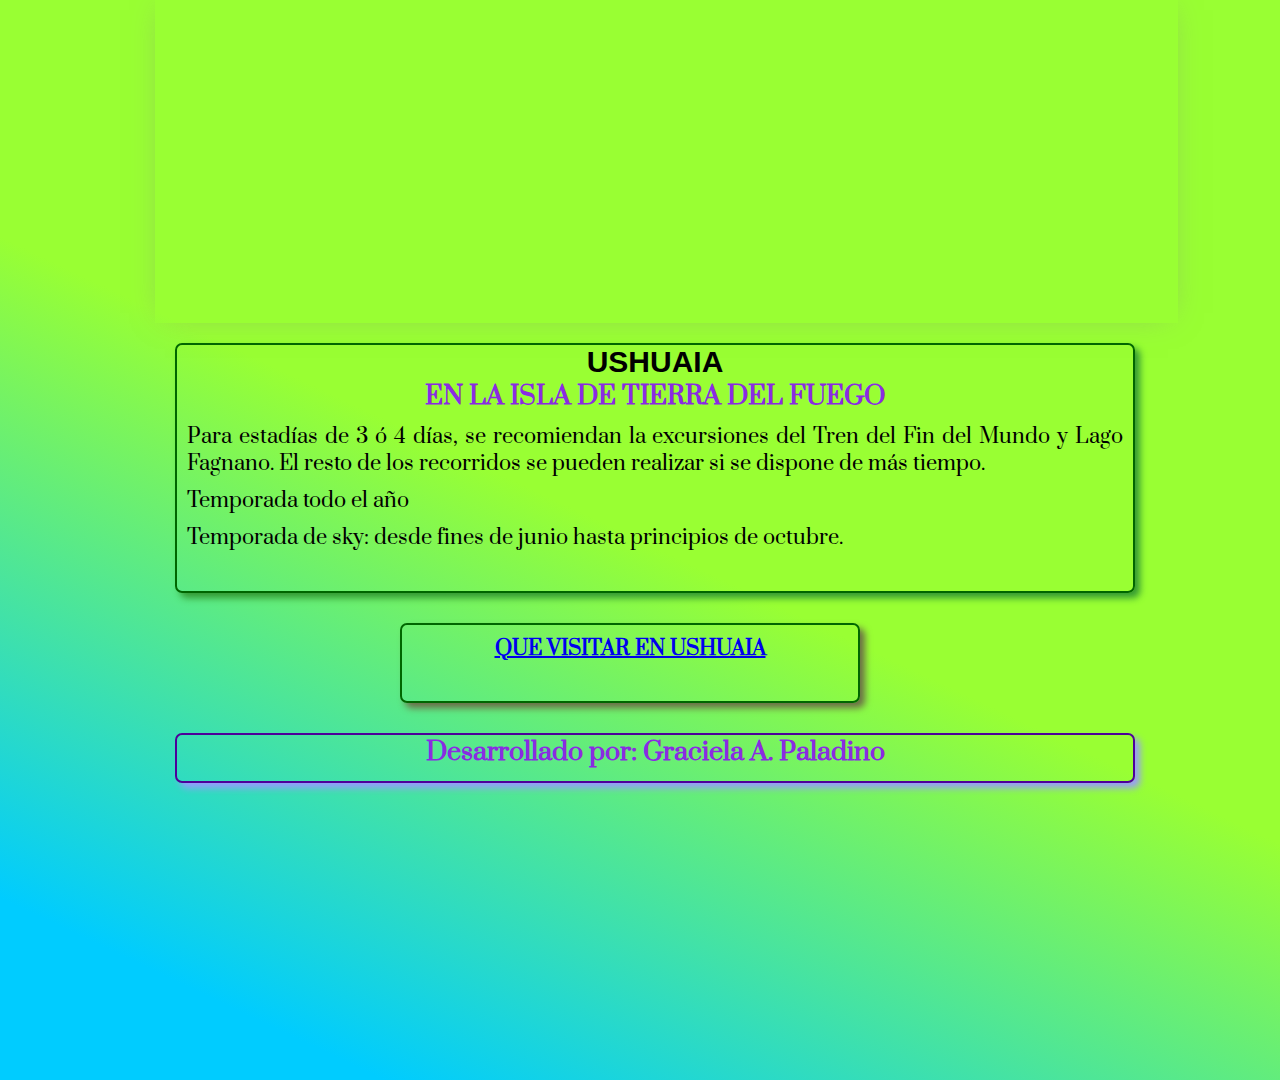
==== index.html @ 67c9ba4c "Initial commit" ====
<DOCTYPE html>
<html lang="es">
<head>
	<meta charset="utf-8">
	<!--<meta http-equiv="X-UA-Compatible" content="IE=edge">-->
	<meta name="viewport" content="width-device-width, initial-scale=1">
	<title>ushuaiaEncabezado</title>
	<link rel="stylesheet" href="estilos.css">
	<!--archivos de bootstrap-->
	<link href="https://cdn.jsdelivr.net/npm/bootstrap@5.0.1/dist/css/bootstrap.min.css" 	rel="stylesheet" integrity="		sha384-+0n0xVW2eSR5OomGNYDnhzAbDsOXxcvSN1TPprVMTNDbiYZCxYbOOl7+AMvyTG2x" crossorigin="anonymous">
		<script src="https://cdn.jsdelivr.net/npm/bootstrap@5.0.1/dist/js/bootstrap.bundle.min.js" integrity="sha384-gtEjrD/SeCtmISkJkNUaaKMoLD0//ElJ19smozuHV6z3Iehds+3Ulb9Bn9Plx0x4" crossorigin="anonymous"></script>
</head>
<body>
	<section class="grid">
		<div class="grid_texts">
			<h2 class="grid_title">USHUAIA</h2>
			<h2 class="grid_title grid_title--transform">CIUDAD DEL FIN DEL MUNDO</h2>
		</div>
	</section>
	<section id="cabecera">
			<h1>USHUAIA</h1>
			<h3>EN LA ISLA DE TIERRA DEL FUEGO</h3>
			<p class="destacado">Para estadías de 3 ó 4 días, se recomiendan la excursiones del Tren del Fin del Mundo y Lago Fagnano. El resto de los recorridos se pueden realizar si se dispone de más tiempo.</p>
			<p class="destacado">Temporada todo el año</p>
			<p class="destacado">Temporada de sky: desde fines de junio hasta  principios de octubre.
	</section>
		<div id="excursiones">
				 	<!--<p><a href="excursiones/index.html" target="new">QUE VISITAR EN USHUAIA</a></p>-->
				 	<p><a href="detalle/index.html" target="new">QUE VISITAR EN USHUAIA</a></p>
				 </div>
				 
	</section>			 
	<footer>
	<div id="footer">
				<h3>Desarrollado por: Graciela A. Paladino</h3>
</footer>
<script src="https://cdn.jsdelivr.net/npm/@popperjs/core@2.9.2/dist/umd/popper.min.js" integrity="sha384-IQsoLXl5PILFhosVNubq5LC7Qb9DXgDA9i+tQ8Zj3iwWAwPtgFTxbJ8NT4GN1R8p" crossorigin="anonymous"></script>
<script src="https://cdn.jsdelivr.net/npm/bootstrap@5.0.1/dist/js/bootstrap.min.js" integrity="sha384-Atwg2Pkwv9vp0ygtn1JAojH0nYbwNJLPhwyoVbhoPwBhjQPR5VtM2+xf0Uwh9KtT" crossorigin="anonymous"></script>			
</body>
</html>
---- estilos.css ----
@import url('https://fonts.googleapis.com/css2?family=Playfair+Display&display=swap');
@import url('https://fonts.googleapis.com/css2?family=Prata&display=swap');

*{
	margin: 0;
	padding: 0;
	box-sizing: border-box;
}
body{
	font-family: Prata, serif;
	background:/* #ede8e2;*/-webkit-gradient(linear, 50% 50%, 30% 100%, from(#99ff33), to(#00ccff));
	display: flex;
	height: /*100*/120vh;
}
.grid{
	background: #fff
	height: /*90*/120vh;/*le da la altura a la imagen*/
	width: 90*%;
	max-width: /*1200*/1023px;
	margin-left: /*55*/155px;
	/*margin: auto;*/ /*para que lo centre porque con flex box lo centra vertical y horizontalmente*/
	box-shadow: 0 0 30px -10px rgba(138, 135, 135, 0.5);
	display: grid;
	grid-template-columns: repeat(8, 1fr);
	grid-template-rows: repeat(6, 1fr);
	overflow: hidden; /*para que todo lo que sobresale del elemento grid desaparezca*/
}
/*creamos un pseudo elemento*/
.grid::before{
	content: "";
	grid-column: /*4*/1/-1;
	grid-row: 1/-1; /*para que lea desde la primera hasta la última*/
	background-image: url(imagenes/ushcru.JPG);
	background-size: cover; /*para que se ajuste al elemento*/
	background-position: right top;
	clip-path: polygon(0 0, 100% 0, 100% 0, 0 0); /*es el inicio de la animación*/
	animation: show 2s cubic-bezier(.24,.5,.8,.3) forwards; /*el forwards se pone para que la imagen quede en pantalla*/
	/*ease hace que la animación empieza rápido y termina lento, para regular ésto ir a cubic-bezier.com y regular en la curva la forma
	en que quiero que se mueva. también se puede poner ease-auot que anima directamente*/
}
.grid_texts{
	grid-row: 2/-2; /*va de la linea 2 a la penúltima linea*/
	grid-column: 2/8;
	z-index: 1; /*para que la imagen no tape el texto sino al reves*/
	display: flex; /*pone los titulos uno al lado del otro*/
	flex-direction: column; /*para poner el grupo en columnas*/
	justify-content: center; /*para centrarlo verticalmente ya que estamos trabajando en columnas*/
	clip-path: polygon(0 0, 100% 0, 100% 0, 0 0);
	animation: show 1s 2s cubic-bezier(.24,.5,.8,.3) forwards; /*para que espere 1 segundo para que primero pase la imagen y
	despues los titulos*/
}
.grid_title{
	font-size: /*5*/3rem;
	color: white;
}
.grid_title--transform{
	font-family: 'Playfair Display', serif;
	font-size: /*4.5*/3.5rem;
	font-weight: bold;
}
@keyframes show{
	to{
		clip-path: polygon(0 0, 100% 0, 100% 100%, 0 100%);
	}
}
#cabecera{
	width: 960px;
	height: 250px;
	margin-top: 20px;
	margin-left: 175px;
	box-shadow: 5px 5px 7px rgba(51, 153, 51, 102);
	z-index: 99;
	border: 2.5px solid #006600;
	border-radius: 7px;
}
h1{
	font-family: 'Noto Sans', sans-serif;
	font-size: 30px;
	text-align: center;
	font-weight: bold;
}
.destacado{
	font-weight: Verdana;
	font-size: 20px;
	margin: 10;
	text-align: justify;
}
h3{
	color: blueviolet;
	font-weight: bold;
	font-size: 25px;
	text-align: center;
}

#botonera_principal ul li a:hover {
	background-color: lavenderblush;/*#00ff99*/; /*se le puede modificar el paddin para que se agranden los botones al pasar el mouse y poner una i*/
}
#excursiones{
	height: 80px;
	width: 460px;
	margin-left: 400px;
	margin-top: 30px;
	font-weight: bold;
	font-size: 20px;
	text-align: center;
	border: solid;
	border: 2.5px solid #006600;
	border-radius: 7px;
	padding-bottom: 0px;
	padding-top: 10px;
	box-shadow: 5px 5px 7px rgba(107, 107, 71, 102);
}
footer{
	width: 960px;
	height: 50px;
	border: 2.5px solid #4d0099;
	border-radius: 7px;
	box-shadow: 5px 5px 7px rgba(153, 153, 255, 102);
	margin-top: 30px;
	margin-left: /*65*/175px;
}

@media all and (max-width: 599px) {

header, section, footer {
	width: 100%;
}
.grid{
	width: 100%/*90*/;
	max-width: /*1200*//*1023px*/100%;
	margin-left: 0px/*20px*/;
}
.grid_title{
	font-size: /*5*/2rem;
}
.grid_title--transform{
	font-size: /*4.5*/2.5rem;
}
#cabecera{
	width: 100%;
	height: auto;
	margin-left: 0px;
	margin-bottom: 40px;
}
#excursiones{
	width: 100%;
	height: auto;
	margin-left: 0px;
}
footer{
	width: 100%;
	height: auto;
	margin-left: 0px;
}
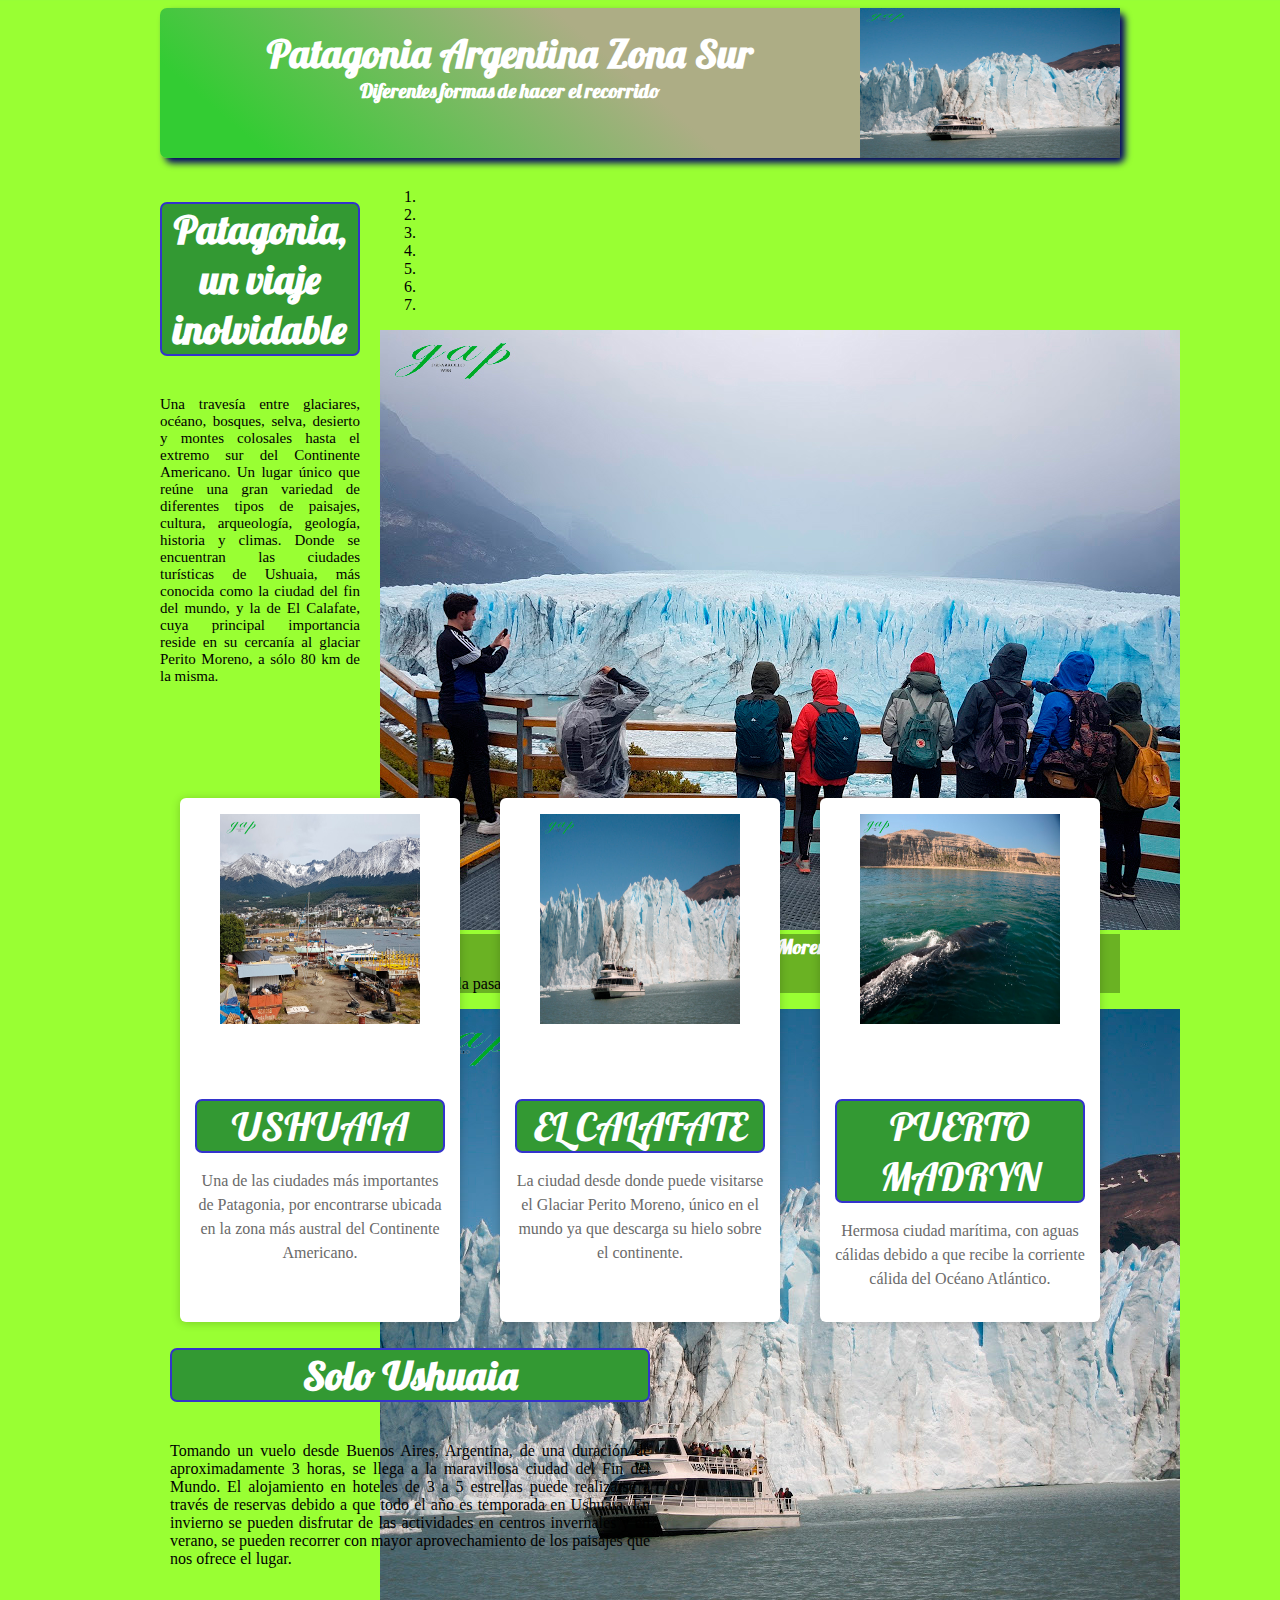
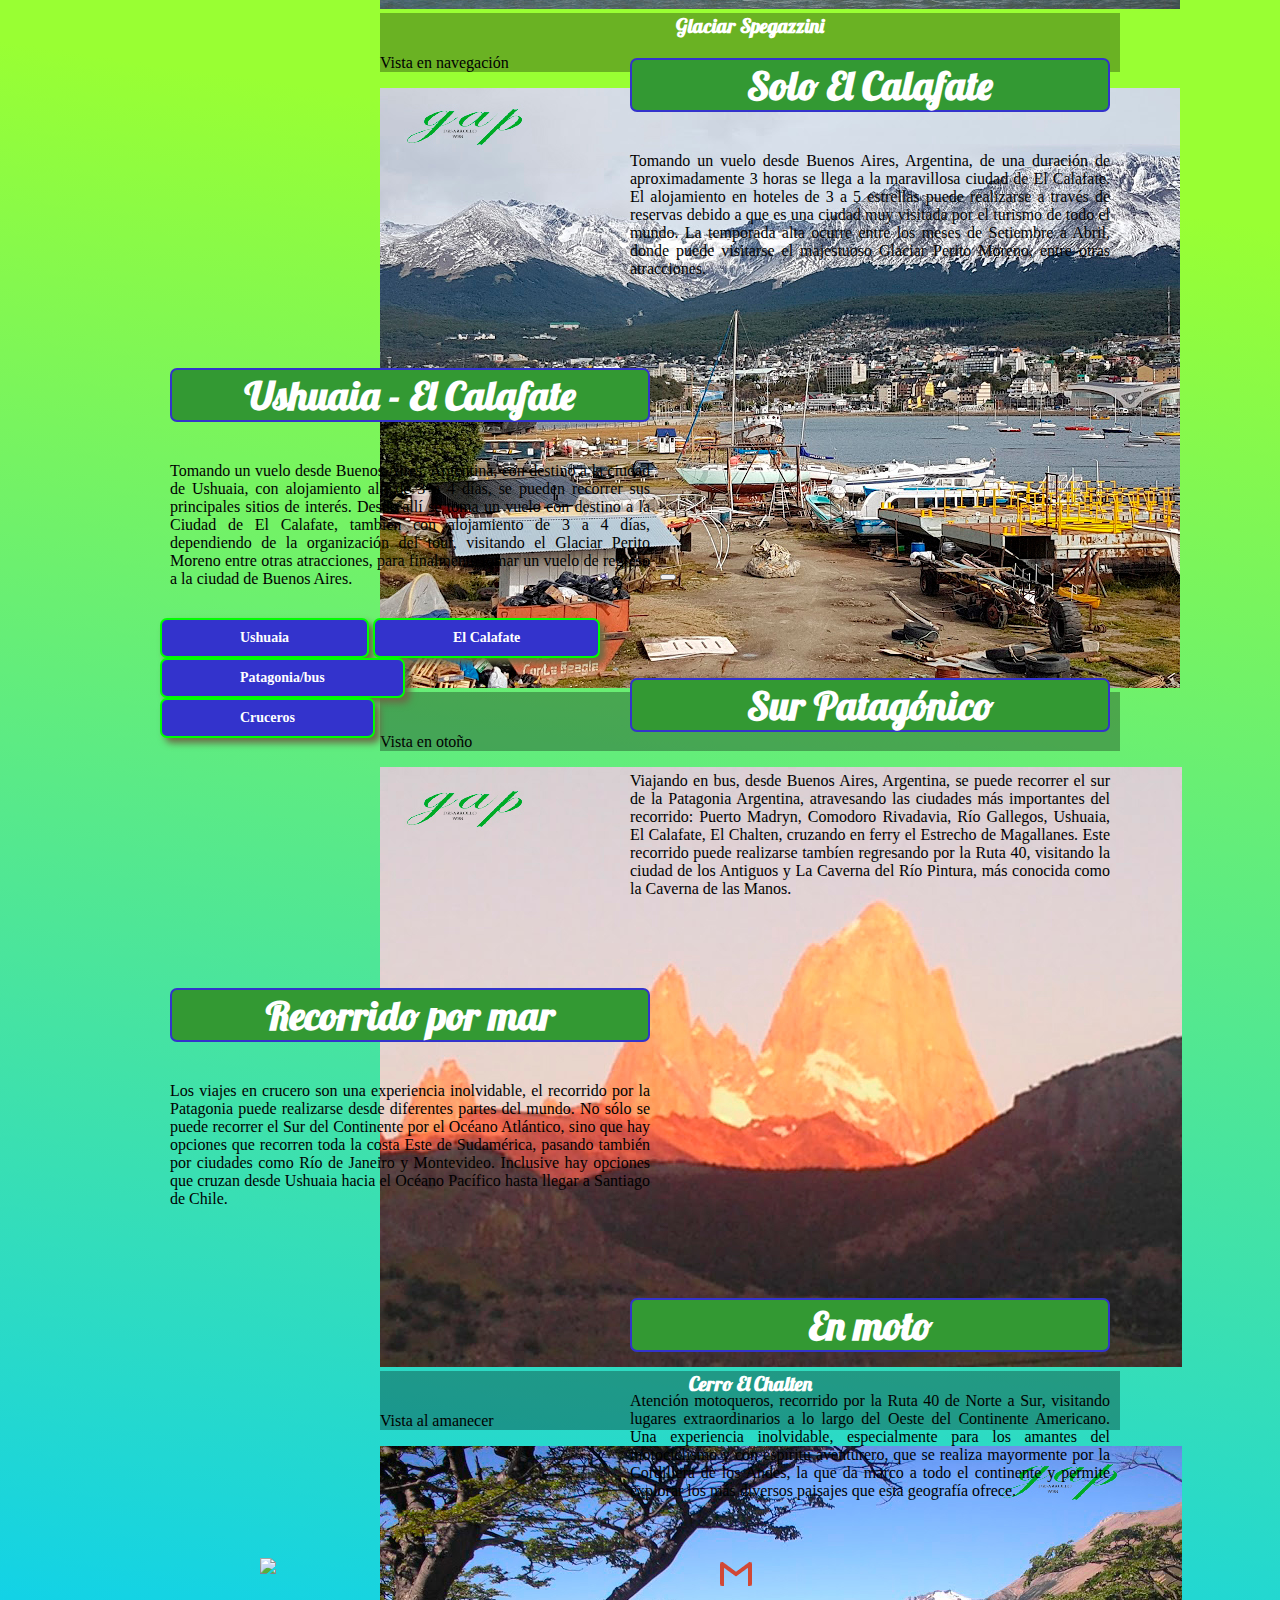
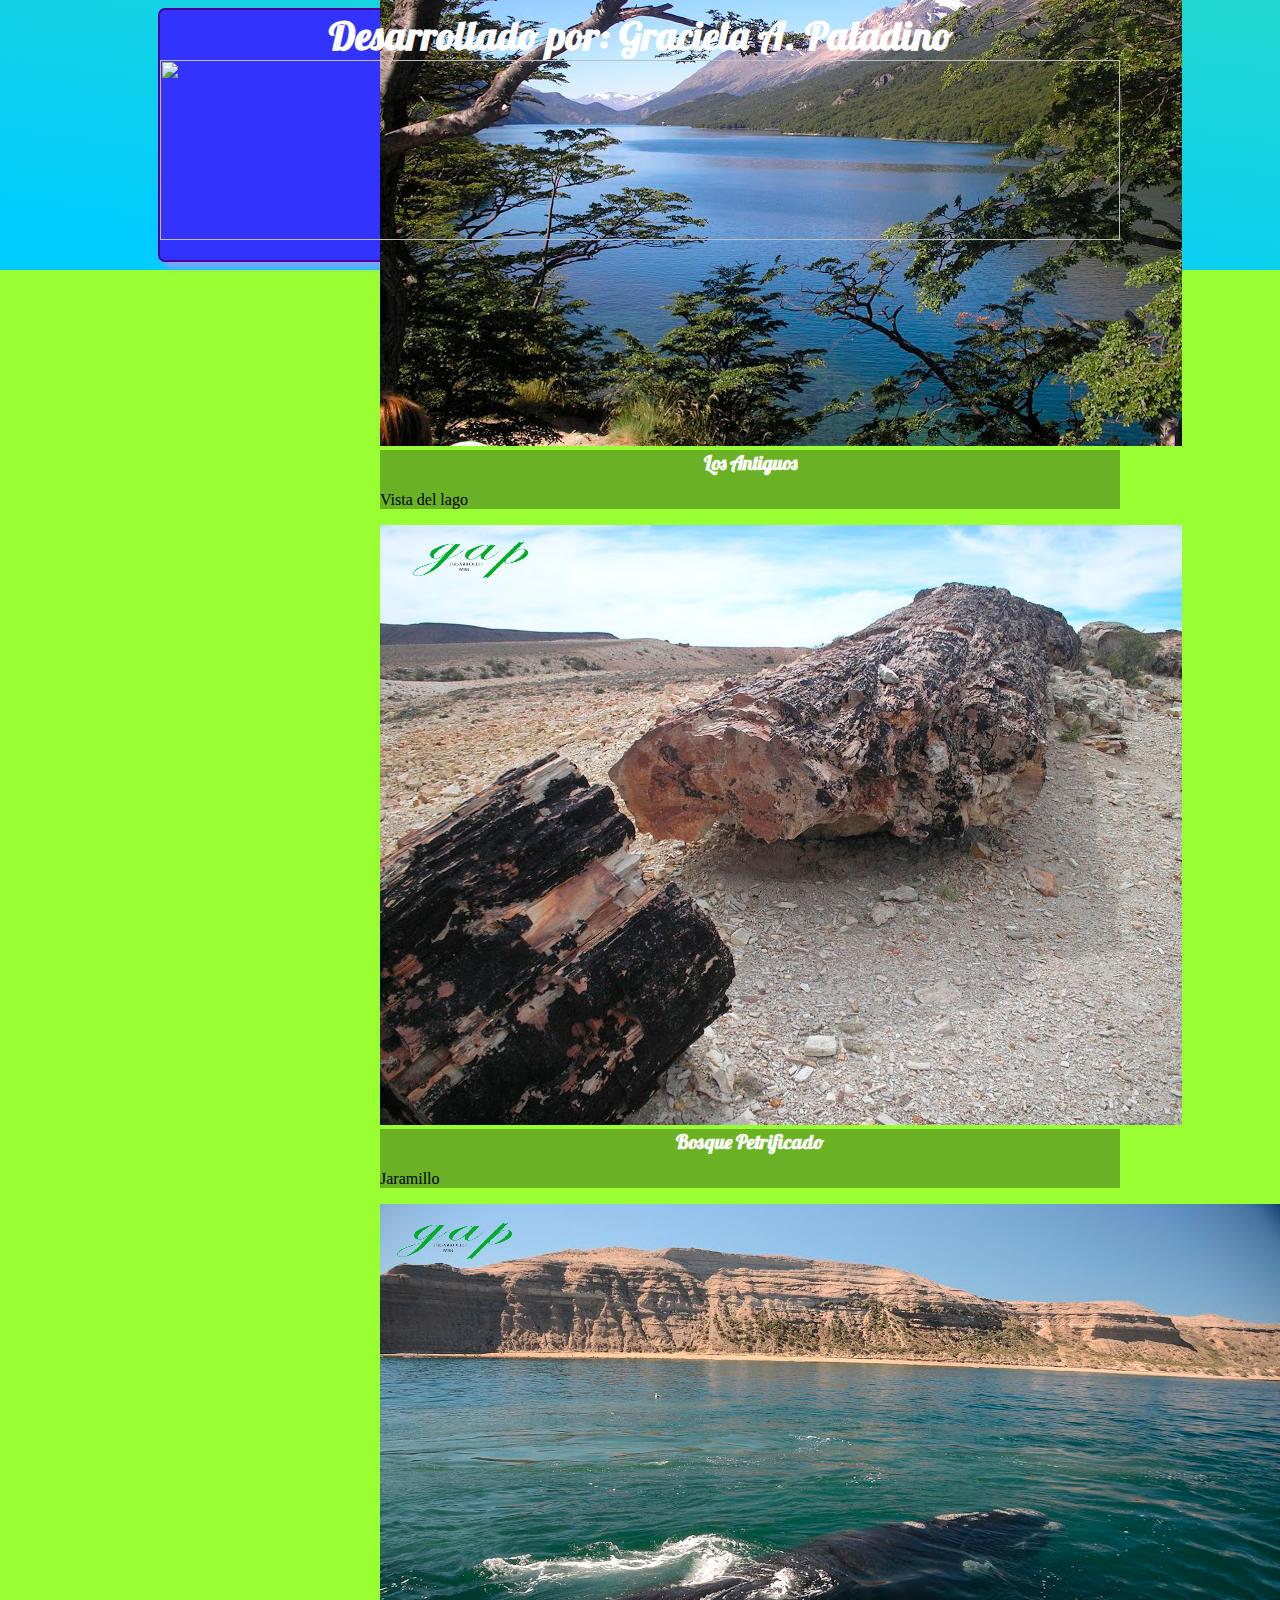
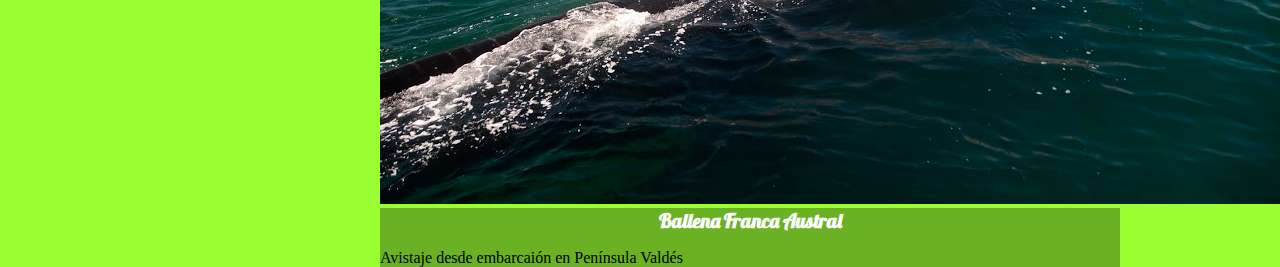
==== commit a911af2b: "patagonia" ====
--- a/index.html
+++ b/index.html
@@ -1,40 +1,207 @@
-<DOCTYPE html>
-<html lang="es">
+<!DOCTYPE html>
+<html>
 <head>
+	<title>Viaje al Sur</title>
 	<meta charset="utf-8">
-	<!--<meta http-equiv="X-UA-Compatible" content="IE=edge">-->
-	<meta name="viewport" content="width-device-width, initial-scale=1">
-	<title>ushuaiaEncabezado</title>
-	<link rel="stylesheet" href="estilos.css">
-	<!--archivos de bootstrap-->
-	<link href="https://cdn.jsdelivr.net/npm/bootstrap@5.0.1/dist/css/bootstrap.min.css" 	rel="stylesheet" integrity="		sha384-+0n0xVW2eSR5OomGNYDnhzAbDsOXxcvSN1TPprVMTNDbiYZCxYbOOl7+AMvyTG2x" crossorigin="anonymous">
+	<!--inicio iconos bootstrap-->
+		<link rel="stylesheet" href="https://cdn.jsdelivr.net/npm/bootstrap-icons@1.5.0/font/bootstrap-icons.css">
+		<!--fin iconos bootstrap-->
+		<link rel="stylesheet" type="text/css" href="estilos.css">
+		<link rel="preconnect" href="https://fonts.googleapis.com">
+		<link rel="preconnect" href="https://fonts.gstatic.com" crossorigin>
+		<link href="https://fonts.googleapis.com/css2?family=Lobster&display=swap" rel="stylesheet">
+		<meta name="viewport" content="width=device-width, initial-scale=1"><!--no se necesita en archivo dentro del html-->
+		<!--estlos de bootstrap-->
+		<link href="https://cdn.jsdelivr.net/npm/bootstrap@5.0.1/dist/css/bootstrap.min.css" rel="stylesheet" integrity="sha384-+0n0xVW2eSR5OomGNYDnhzAbDsOXxcvSN1TPprVMTNDbiYZCxYbOOl7+AMvyTG2x" crossorigin="anonymous">
 		<script src="https://cdn.jsdelivr.net/npm/bootstrap@5.0.1/dist/js/bootstrap.bundle.min.js" integrity="sha384-gtEjrD/SeCtmISkJkNUaaKMoLD0//ElJ19smozuHV6z3Iehds+3Ulb9Bn9Plx0x4" crossorigin="anonymous"></script>
 </head>
 <body>
-	<section class="grid">
-		<div class="grid_texts">
-			<h2 class="grid_title">USHUAIA</h2>
-			<h2 class="grid_title grid_title--transform">CIUDAD DEL FIN DEL MUNDO</h2>
+<header id="cabecera">
+		<div id="marca">
+			<h1>Patagonia Argentina Zona Sur</h1>
+			<h2>Diferentes formas de hacer el recorrido</h2>
 		</div>
-	</section>
-	<section id="cabecera">
-			<h1>USHUAIA</h1>
-			<h3>EN LA ISLA DE TIERRA DEL FUEGO</h3>
-			<p class="destacado">Para estadías de 3 ó 4 días, se recomiendan la excursiones del Tren del Fin del Mundo y Lago Fagnano. El resto de los recorridos se pueden realizar si se dispone de más tiempo.</p>
-			<p class="destacado">Temporada todo el año</p>
-			<p class="destacado">Temporada de sky: desde fines de junio hasta  principios de octubre.
-	</section>
-		<div id="excursiones">
-				 	<!--<p><a href="excursiones/index.html" target="new">QUE VISITAR EN USHUAIA</a></p>-->
-				 	<p><a href="detalle/index.html" target="new">QUE VISITAR EN USHUAIA</a></p>
-				 </div>
-				 
-	</section>			 
-	<footer>
+		<div id="logo">
+			<img src="imagenes/cal5.jpg" class="imagenes_ancho" height="150px">
+		</div>
+</header>		
+		<section id="inicio">		
+					<div id="ini_der">			
+				
+				<!--inicio carousel-->
+					<div id="migaleria" class="carousel slide carousel-fade" data-bs-ride="carousel">
+						<!--indicadores de carousel-->
+						<ol class="carousel-indicators">
+							<li data-bs-target="#migaleria" data-bs-slide-to="0" class="active"></li>
+							<li data-bs-target="#migaleria" data-bs-slide-to="1"></li>
+							<li data-bs-target="#migaleria" data-bs-slide-to="2"></li>
+							<li data-bs-target="#migaleria" data-bs-slide-to="3"></li>
+							<li data-bs-target="#migaleria" data-bs-slide-to="4"></li>
+							<li data-bs-target="#migaleria" data-bs-slide-to="5"></li>
+							<li data-bs-target="#migaleria" data-bs-slide-to="6"></li>
+						</ol>			
+						<!--indicadores de carousel-->
+						<div class="carousel-inner">
+							<div class="carousel-item active">
+								<img src="imagenes/calaf1.jpg" class="img-fluid">
+								<div class="carousel-caption fondo_trans">
+									<h2>Glaciar Perito Moreno</h2>
+									<p>Vista desde la pasarela</p>
+								</div>
+							</div>
+							<div class="carousel-item">
+								<img src="imagenes/cal5.jpg" class="img-fluid">
+								<div class="carousel-caption fondo_trans">
+									<h2>Glaciar Spegazzini</h2>
+									<p>Vista en navegación</p>
+								</div>
+							</div>
+							<div class="carousel-item">
+								<img src="imagenes/usua.jpg" class="img-fluid">
+								<div class="carousel-caption fondo_trans">
+									<h2>Ushuaia</h2>
+									<p>Vista en otoño</p>
+								</div>
+							</div>
+							<div class="carousel-item">
+								<img src="imagenes/caln.jpg" class="img-fluid">
+								<div class="carousel-caption fondo_trans">
+									<h2>Cerro El Chalten</h2>
+									<p>Vista al amanecer</p>
+								</div>
+							</div>
+							<div class="carousel-item">
+								<img src="imagenes/calt.jpg" class="img-fluid">
+								<div class="carousel-caption fondo_trans">
+									<h2>Los Antiguos</h2>
+									<p>Vista del lago</p>
+								</div>
+							</div>
+							<div class="carousel-item">
+								<img src="imagenes/pet.jpg" class="img-fluid">
+								<div class="carousel-caption fondo_trans">
+									<h2>Bosque Petrificado</h2>
+									<p>Jaramillo</p>
+								</div>
+							</div>
+							<div class="carousel-item">
+								<img src="imagenes/puea.jpg" class="img-fluid">
+								<div class="carousel-caption fondo_trans">
+									<h2>Ballena Franca Austral</h2>
+									<p>Avistaje desde embarcaión en Península Valdés</p>
+								</div>
+							</div>
+						</div>
+						<!--flechas control carousel-->
+						<a href="hoy" class="carousel-control-prev" data-bs-target="#migaleria" data-bs-slide="prev">
+							<span class="carousel-control-prev-icon"></span>
+						</a>	
+						<a href="hoy" class="carousel-control-next" data-bs-target="#migaleria" data-bs-slide=next>
+							<span class="carousel-control-next-icon"></span>
+						</a>
+					</div>
+					<!--fin carousel-->	
+				</div>
+				<div id="ini_izq">
+					<h3>Patagonia, un viaje inolvidable</h3>
+					<p class="txt_negro">Una travesía entre glaciares, océano, bosques, selva, desierto y montes colosales hasta el extremo sur del Continente Americano. Un lugar único que reúne una gran variedad de diferentes tipos de paisajes, cultura, arqueología, geología, historia y climas. Donde se encuentran las ciudades turísticas de Ushuaia, más conocida como la ciudad del fin del mundo, y la de El Calafate, cuya principal importancia reside en su cercanía al glaciar Perito Moreno, a sólo 80 km de la misma.</p>
+				</div>		
+		</section>		
+
+		<section id="patagonia">
+			<div class="container"><!--es el contenedor donde van a estar las tarjetas--><!--le vamos a dar estilos-->
+		<div class="card"> <!--a la clase card le vamos a dar estilos-->
+			<figure> <!--va a ser la imagen-->
+				<img src="imagenes/usua.jpg"> <!--hay que darle estilos-->
+			</figure>
+			<div class="contenido"> <!--hay que darle estilos al titulo parrafo y boton-->
+				<h3>USHUAIA</h3>
+				<p>Una de las ciudades más importantes de Patagonia, por encontrarse ubicada en la zona más austral del Continente Americano.</p>
+			</div>	
+		</div>	
+		<div class="card">
+			<figure> <!--va a ser la imagen-->
+				<img src="imagenes/cal5.jpg">
+			</figure>
+			<div class="contenido">
+				<h3>EL CALAFATE</h3>
+				<p>La ciudad desde donde puede visitarse el Glaciar Perito Moreno, único en el mundo ya que descarga su hielo sobre el continente.</p>
+			</div>	
+		</div>			
+		<div class="card">
+			<figure> <!--va a ser la imagen-->
+				<img src="imagenes/puea.jpg">
+			</figure>
+			<div class="contenido">
+				<h3>PUERTO MADRYN</h3>
+				<p>Hermosa ciudad marítima, con aguas cálidas debido a que recibe la corriente cálida del Océano Atlántico.</p>
+			</div>	
+		</div>	
+		
+	</div>	
+           				<!--fin card-->   		
+		</section>				
+        <section id="planificar">
+			<div id="pla2">
+				<h3>Solo Ushuaia</h3>
+				<p>Tomando un vuelo desde Buenos Aires, Argentina, de una duración de aproximadamente 3 horas, se llega a la maravillosa ciudad del Fin del Mundo. El alojamiento en hoteles de 3 a 5 estrellas puede realizarse a través de reservas debido a que todo el año es temporada en Ushuaia. En invierno se pueden disfrutar de las actividades en centros invernales y en verano, se pueden recorrer con mayor aprovechamiento de los paisajes que nos ofrece el lugar.</p>
+			</div>	
+			<div id="pla3">
+				<h3>Solo El Calafate</h3>
+				<p>Tomando un vuelo desde Buenos Aires, Argentina, de una duración de aproximadamente 3 horas se llega a la maravillosa ciudad de El Calafate. El alojamiento en hoteles de 3  a 5 estrellas puede realizarse a través de reservas debido a que es una ciudad muy visitada por el turismo de todo el mundo. La temporada alta ocurre entre los meses de Setiembre a Abril, donde puede visitarse el majestuoso Glaciar Perito Moreno, entre otras atracciones.</p>
+			</div>
+			<div id="pla4">
+				<h3>Ushuaia - El Calafate</h3>
+				<p>Tomando un vuelo desde Buenos Aires, Argentina, con destino a la ciudad de Ushuaia, con alojamiento allí de 3 o 4 días, se pueden recorrer sus principales sitios de interés. Desde allí se toma un vuelo con destino a la Ciudad de El Calafate, también con alojamiento de 3 a 4 días, dependiendo de la organización del tour, visitando el Glaciar Perito Moreno entre otras atracciones, para finalmente tomar un vuelo de regreso a la ciudad de Buenos Aires.</p>
+			</div>
+			<div id="pla5">
+				<h3>Sur Patagónico</h3>
+				<p>Viajando en bus, desde Buenos Aires, Argentina, se puede recorrer el sur de la Patagonia Argentina, atravesando las ciudades más importantes del recorrido: Puerto Madryn, Comodoro Rivadavia, Río Gallegos, Ushuaia, El Calafate, El Chalten, cruzando en ferry el Estrecho de Magallanes. Este recorrido puede realizarse tambíen regresando por la Ruta 40, visitando la ciudad de los Antiguos y La Caverna del Río Pintura, más conocida como la Caverna de las Manos.</p>
+			</div>
+			<div id="pla6">
+				<h3>Recorrido por mar</h3>
+				<p>Los viajes en crucero son una experiencia inolvidable, el recorrido por la Patagonia puede realizarse desde diferentes partes del mundo. No sólo se puede recorrer el Sur del Continente por el Océano Atlántico, sino que hay opciones que recorren toda la costa Este de Sudamérica, pasando también por ciudades como Río de Janeiro y Montevideo. Inclusive hay opciones que cruzan desde Ushuaia hacia el Océano Pacífico hasta llegar a Santiago de Chile.</p>
+			</div>
+			<div id="pla7">
+				<h3>En moto</h3>
+				<p>Atención motoqueros, recorrido por la Ruta 40 de Norte a Sur, visitando lugares extraordinarios a lo largo del Oeste del Continente Americano. Una experiencia inolvidable, especialmente para los amantes del motociclismo y con espíritu aventurero, que se realiza mayormente por la Cordillera de los Andes, la que da marco a todo el continente y permite explorar los más diversos paisajes que esta geografía ofrece.</p>
+			</div>
+		</section>			    
+        <section id="excursiones">
+				<nav id="pla1"  class="navbar navbar-expand-lg navbar-light">
+				<div class="container-fluid">
+					<button class="navbar-toggler" type="button" data-bs-toggle="collapse" data-bs-target="#navbarTogglerDemo02" aria-controls="navbarTogglerDemo02" aria-expanded="false" aria-label="Toggle navigation">
+      				<span class="navbar-toggler-icon"></span>
+    				</button>
+   				 <div class="collapse navbar-collapse" id="navbarTogglerDemo02">
+				
+					<ul>
+						<li><a href="ushuaia/index.html" target="new">Ushuaia</a></li>
+						<li><a href="calafate/index.html" target="new">El Calafate</a></li>
+						<li><a href="bus/index.html" target="new">Patagonia/bus</a></li>
+						<li><a href="crucero/index.html"target="new">Cruceros</a><li>
+						<!--<li><a href="contacto.php" target="new">Dejar comentarios</a></li>	
+						<li><a href="comentarios.php" target="new">Ver comentarios</a></li>-->	
+					</ul>
+				</div>	
+			</nav>			
+		</section>
+		<section id="contacto">
+			<div id="con_izq">
+				<a href="https://www.instagram.com/patagonia.fans/" target="new"><img src="imagenes/instagram.PNG"></a>
+			</div>
+			<div id="con_der">
+				<a href="mailto:grapaladino@gmail.com" target="new"><img src="imagenes/gmail.PNG"></a>
+			</div>
+		</section>				
+<footer>
 	<div id="footer">
-				<h3>Desarrollado por: Graciela A. Paladino</h3>
+				<h1>Desarrollado por: Graciela A. Paladino</h1>
+				<img src="imagenes/cardc.JPG" class="imagenes_ancho" height="180px">
+		 
+		
 </footer>
 <script src="https://cdn.jsdelivr.net/npm/@popperjs/core@2.9.2/dist/umd/popper.min.js" integrity="sha384-IQsoLXl5PILFhosVNubq5LC7Qb9DXgDA9i+tQ8Zj3iwWAwPtgFTxbJ8NT4GN1R8p" crossorigin="anonymous"></script>
-<script src="https://cdn.jsdelivr.net/npm/bootstrap@5.0.1/dist/js/bootstrap.min.js" integrity="sha384-Atwg2Pkwv9vp0ygtn1JAojH0nYbwNJLPhwyoVbhoPwBhjQPR5VtM2+xf0Uwh9KtT" crossorigin="anonymous"></script>			
+<script src="https://cdn.jsdelivr.net/npm/bootstrap@5.0.1/dist/js/bootstrap.min.js" integrity="sha384-Atwg2Pkwv9vp0ygtn1JAojH0nYbwNJLPhwyoVbhoPwBhjQPR5VtM2+xf0Uwh9KtT" crossorigin="anonymous"></script>
 </body>
-</html>+</html>
--- a/estilos.css
+++ b/estilos.css
@@ -1,154 +1,420 @@
-@import url('https://fonts.googleapis.com/css2?family=Playfair+Display&display=swap');
-@import url('https://fonts.googleapis.com/css2?family=Prata&display=swap');
-
-*{
+header, section, footer {
+	width: 960px;
+	margin-right: auto;
+	margin-left: auto;
+}
+
+body {
+	background-attachment: fixed;
+	font-family:  Verdana, Tahoma,!important;
+	background:-webkit-gradient(linear, 50% 50%, 30% 100%, from(#99ff33), to(#00ccff));
+}
+header {
+	height: 150px;
+	top: 0;
+	box-shadow: 5px 5px 7px rgba(0, 0, 102,153);
+	border-radius: 7px;
+	z-index: 1000;
+	background: -webkit-gradient(linear, 50% 50%, 30% 200%, from(#adad85), to(#33cc33));
+}
+#marca{
+	width: 700px;
+	float: left;
+	padding: 35px;
+	box-sizing: border-box;
+	margin-top: -15px;
+}
+h1, h2{
 	margin: 0;
+	color: #ffffff;
+	font-weight: bold;
+	font-family: 'Lobster', cursive;
+	text-align: center;
+}
+h1{
+	font-size: 40px;
+}
+h2{
+	font-size: 20px;
+}
+#logo{
+	width: 260px;
+	float: left;
+}
+#ini_der{
+	width: 740px;
+	height: 600px;
+	margin-top: 10px;
+	background-image: cover;
+	float: right;
+}
+.imagenes_ancho{
+	width: 100%
+}
+.fondo_trans{
+	background-color: rgba(0,0,0,0.3);
+}
+#ini_izq{
+	width: 200px;
+	height:600px;
+	float:left ;	
+}
+h3 {
+	font-size: 40px;
+	text-align: center;
+	font-weight: bold;
+	background-color: #339933; 
+	border: 2.5px solid #3333cc;
+	border-radius: 7px; 
+	color: #ffffff;
+	font-family: 'Lobster', cursive; 
+}
+.txt_negro {
+	font-size: 15px;
+	text-align: justify;
+	font-family: Verdana;
+	margin: 10;
+}		
+#patagonia{
+	width: 960px;
+	margin-top: 620px;
+	height: 500px;
+	/*background-color:  #0000ff;*/
+}
+/*---------*/
+.container{
+	width: 100%;
+	display: flex;
+	max-width: 1100px;/* es el maximo*/
+}
+.card{
+	width: 100%;
+	margin: 20px;
+	border-radius: 6px;
+	overflow: hidden;/*para que se oculte todo lo que hay fuera de la tarjeta*/
+	background-color: #fff;
+	box-shadow: 0px 1px 10px rgba(0, 0, 0, 0.2);/*0 de rojo, verde y azul 0.2 de transparente*/
+	cursor: default;
+	transition: all 400ms ease; /*para que el efecto sea suave y dure ese tiempo*/
+}
+.card:hover{
+	box-shadow: 5px 5px 20px rgba(0, 0, 0, 0.4);
+	transform: translateY(-3%); /*cuando pasamos es mouse por la tarjeta se traslada verticalmente un 3%*/
+}
+.card img{
+	width: 100%;
+	height: 210px;
+}
+.card .contenido{
+	padding: 15px;
+	text-align: center;
+}
+.card .contenido p{
+	line-height: 1.5; /*hace el espaciado entre lineas*/
+	color: #6a6a6a;
+}
+.card .contenido h3{
+	font-weight: 400;/*le reduce la negrita*/
+	margin-bottom: 15px; /*para que empuje hacia abajo los párrafos*/
+}
+.card .contenido a{
+	text-decoration: none;
+	display: inline-block;
+	padding: 10px;
+	margin-top: 10px; /*para que leer mas se empuje hacia abajo*/
+	color: #2fb4cc;
+	border: 1px solid  #2fb4cc;
+	border-radius: 4px;
+	transition: all 400ms ease;
+}
+.card .contenido a:hover{
+	background-color: #2fb4cc;
+	color: #fff;
+}
+#planificar{
+	margin-top: 10px;
+	width: 960px;
+	height: 700px;
+}
+#pla2{
+	float: left;	
+}
+#pla2, #pla3, #pla4, #pla5, #pla6, #pla7{
+	padding: 10px;
+	text-align: justify;
+	width: 480px;
+	height: 280px;
+	margin-top: 10px;
+}
+#pla3{
+	float: right;
+}
+#pla4{
+	float: left;
+}
+#pla5{
+	float: right;
+}
+#pla6{
+	float: left;
+}
+#pla7{
+	float: right;
+}
+#excursiones{
+	width: 960px;
+	height: 80px;
+	margin-top: 175px;
+}
+ #pla1{
+	width: 960px;
+	height: 80px;
+}
+#pla1 ul {
+	margin-top: 10px;
 	padding: 0;
-	box-sizing: border-box;
-}
-body{
-	font-family: Prata, serif;
-	background:/* #ede8e2;*/-webkit-gradient(linear, 50% 50%, 30% 100%, from(#99ff33), to(#00ccff));
-	display: flex;
-	height: /*100*/120vh;
-}
-.grid{
-	background: #fff
-	height: /*90*/120vh;/*le da la altura a la imagen*/
-	width: 90*%;
-	max-width: /*1200*/1023px;
-	margin-left: /*55*/155px;
-	/*margin: auto;*/ /*para que lo centre porque con flex box lo centra vertical y horizontalmente*/
-	box-shadow: 0 0 30px -10px rgba(138, 135, 135, 0.5);
-	display: grid;
-	grid-template-columns: repeat(8, 1fr);
-	grid-template-rows: repeat(6, 1fr);
-	overflow: hidden; /*para que todo lo que sobresale del elemento grid desaparezca*/
-}
-/*creamos un pseudo elemento*/
-.grid::before{
-	content: "";
-	grid-column: /*4*/1/-1;
-	grid-row: 1/-1; /*para que lea desde la primera hasta la última*/
-	background-image: url(imagenes/ushcru.JPG);
-	background-size: cover; /*para que se ajuste al elemento*/
-	background-position: right top;
-	clip-path: polygon(0 0, 100% 0, 100% 0, 0 0); /*es el inicio de la animación*/
-	animation: show 2s cubic-bezier(.24,.5,.8,.3) forwards; /*el forwards se pone para que la imagen quede en pantalla*/
-	/*ease hace que la animación empieza rápido y termina lento, para regular ésto ir a cubic-bezier.com y regular en la curva la forma
-	en que quiero que se mueva. también se puede poner ease-auot que anima directamente*/
-}
-.grid_texts{
-	grid-row: 2/-2; /*va de la linea 2 a la penúltima linea*/
-	grid-column: 2/8;
-	z-index: 1; /*para que la imagen no tape el texto sino al reves*/
-	display: flex; /*pone los titulos uno al lado del otro*/
-	flex-direction: column; /*para poner el grupo en columnas*/
-	justify-content: center; /*para centrarlo verticalmente ya que estamos trabajando en columnas*/
-	clip-path: polygon(0 0, 100% 0, 100% 0, 0 0);
-	animation: show 1s 2s cubic-bezier(.24,.5,.8,.3) forwards; /*para que espere 1 segundo para que primero pase la imagen y
-	despues los titulos*/
-}
-.grid_title{
-	font-size: /*5*/3rem;
-	color: white;
-}
-.grid_title--transform{
-	font-family: 'Playfair Display', serif;
-	font-size: /*4.5*/3.5rem;
+	list-style-type: none;
+}
+#pla1 ul li {
+	display: inline-block; /*para que los botones queden en bloque*/
+}
+#pla1 ul li a{
+	display: inline-block; /*para que tengan propiedades de bloque*/
+	padding: 27px 78px; /*modifica el tamaño del boton*/
+	color:  #ffffff;
+	text-decoration: none;
 	font-weight: bold;
-}
-@keyframes show{
-	to{
-		clip-path: polygon(0 0, 100% 0, 100% 100%, 0 100%);
-	}
-}
-#cabecera{
-	width: 960px;
-	height: 250px;
-	margin-top: 20px;
-	margin-left: 175px;
-	box-shadow: 5px 5px 7px rgba(51, 153, 51, 102);
-	z-index: 99;
-	border: 2.5px solid #006600;
+	text-align: center;
+	border: solid;
+	font-size: 14px;
+	background-color: #3333cc;
+	border: 2.5px solid #00ff00;
 	border-radius: 7px;
-}
-h1{
-	font-family: 'Noto Sans', sans-serif;
-	font-size: 30px;
-	text-align: center;
-	font-weight: bold;
-}
-.destacado{
-	font-weight: Verdana;
-	font-size: 20px;
-	margin: 10;
-	text-align: justify;
-}
-h3{
-	color: blueviolet;
-	font-weight: bold;
-	font-size: 25px;
-	text-align: center;
-}
-
-#botonera_principal ul li a:hover {
-	background-color: lavenderblush;/*#00ff99*/; /*se le puede modificar el paddin para que se agranden los botones al pasar el mouse y poner una i*/
-}
-#excursiones{
-	height: 80px;
-	width: 460px;
-	margin-left: 400px;
-	margin-top: 30px;
-	font-weight: bold;
-	font-size: 20px;
-	text-align: center;
-	border: solid;
-	border: 2.5px solid #006600;
-	border-radius: 7px;
-	padding-bottom: 0px;
+	padding-bottom: 10px;
 	padding-top: 10px;
 	box-shadow: 5px 5px 7px rgba(107, 107, 71, 102);
 }
+#pla1 ul li a:hover{
+	background-color: #00ff99; /*se le puede modificar el paddin para que se agranden los botones al pasar el mouse y poner una i*/
+	color: #000000;
+	border: 2.5px solid #0000cc;
+}
+#con_izq, #con_der{
+	width: 400px;
+	height: 40px;
+	margin-top: 10px;
+	margin-bottom: 10px;
+}
+#con_izq{
+	float: left;
+	margin-left: 100px;
+}
+#con_der{
+	float: right;
+	margin-left: 10px;
+}
 footer{
 	width: 960px;
-	height: 50px;
+	height: 250px;
+	background-color: #3333ff;
 	border: 2.5px solid #4d0099;
 	border-radius: 7px;
 	box-shadow: 5px 5px 7px rgba(153, 153, 255, 102);
-	margin-top: 30px;
-	margin-left: /*65*/175px;
-}
-
-@media all and (max-width: 599px) {
+	clear: both;
+}
+
+
+@media all and (min-width: 600px) and (max-width: 1023px){
+
+header, section, footer{
+	width: 580px;		
+}
+#marca{
+	width: 150px;
+}
+#logo{
+	width: 100px;
+}
+
+#botonera_principal{
+	width: 330px;
+}
+ul li a, #botonera_ser ul li a {
+	padding: 12px 8px; /*modifica el tamaño del boton*/	
+}
+#inicio{
+	height: 40px;
+}
+li a {
+	padding: 30px 10px;/*achico el paddin de ancho para que entren los botones*/
+}
+#inicio{
+	width: 400px; /*lo achico un poco para que no ocupe tanta pantalla*/
+}
+#contacto{
+	/*clear: both;*/
+	width: 580px;
+}
+
+footer{
+	/*height: auto;*/
+	position: relative;
+	bottom: 0;
+}
+
+}/*fin de @media 600px a 1023px*/
+
+@media all and (max-width: 599px){
 
 header, section, footer {
-	width: 100%;
-}
-.grid{
-	width: 100%/*90*/;
-	max-width: /*1200*//*1023px*/100%;
-	margin-left: 0px/*20px*/;
-}
-.grid_title{
-	font-size: /*5*/2rem;
-}
-.grid_title--transform{
-	font-size: /*4.5*/2.5rem;
-}
-#cabecera{
-	width: 100%;
-	height: auto;
+	width: 90%;
+}
+header {
+	height: auto;
+	position: relative;/*no se puede sacar el sticky, por eso pongo relative*/
+	top: 0;
+}
+#marca{
+	width: 100%;
+	height: auto;/*deberia ser auto*/
+	float: none;/*para que los botones no se vengan a la cabecera y queden debajo*/	
+	margin-top: 20px;
+}
+h1{
+	text-align: center;/*para que el título quede centrado en el ancho*/
+}
+#logo{
+	width: 100%;
+	float: none;
+	height: auto;/*deberia ser auto*/
+	text-align: center;
+	margin-top: -30px;
+}
+#botonera_principal{
+	width: 100%;
+	float: none;
+	height: auto;
+}
+ul li {
+	display: block;
+}
+li a {
+	width: 100%;/*le agrego ancho para que el botón funcione en todo el ancho del dispositivo*/
+	/*padding: 10px 0px;*//*le saco el padding porque no tengo el box sizing y el botón se sobresaldria y achico el vertical*/
+	text-align: center;/*para centrar el nombre del boton*/
+}
+#ini_der{
+	width: 100%;
+	height: auto;
+	float: none;
+}
+#ini_izq{
+	width: 100%;
+	height:auto;
+	float:none;	
+}
+#inicio{
+	height: auto;	/*no poner alto automático porque tiene imagen de fondo*/
+}
+#patagonia{
+	width: 100%;
+	margin-top: 20px;
+	height: auto;
+}
+.container{
+	width: 100%;
+	display: block;
+	max-width: 490px;
+}
+.card{
+	width: 100%;
 	margin-left: 0px;
-	margin-bottom: 40px;
+}
+.card img{
+	width: 100%;
+	height: auto;
+}
+#planificar{
+	width: 100%;
+	height: auto;
 }
 #excursiones{
 	width: 100%;
 	height: auto;
+	margin-top: 10px;
+}
+  #pla1{
+	width: 100%;
+	height: auto;
+}
+#pla1 ul li {
+	display: block; /*inline-block;*/ /*para que los botones queden en bloque*/
+}
+#pla1 ul li a{
+	display: /*inline-block*/block; /*para que tengan propiedades de bloque*/
+	padding: 27px 54px; /*modifica el tamaño del boton*/
+	color:  #ffffff;
+	text-decoration: none;
+	font-weight: bold;
+	text-align: center;
+	border: solid;
+	font-size: 14px;
+	background-color: #3333cc;
+	border: 2.5px solid #00ff00;
+	border-radius: 7px;
+	padding-bottom: 10px;
+	padding-top: 10px;
+	box-shadow: 5px 5px 7px rgba(107, 107, 71, 102);
+	z-index: 99;
+}
+#pla1 ul li a:hover{
+	background-color: #00ff99; /*se le puede modificar el paddin para que se agranden los botones al pasar el mouse y poner una i*/
+	color: #000000;
+	border: 2.5px solid #0000cc;
+}
+#pla2{
+	float: none;	
+}
+#pla2, #pla3, #pla4, #pla5, #pla6, #pla7{
+	width: 100%;
+	height: auto;
+}
+#pla3{
+	float: none;
+}
+#pla4{
+	float: none;
+}
+#pla5{
+	float: none;
+}
+#pla6{
+	float: none;
+}
+#pla7{
+	float: none;
+}
+#con_izq, #con_der{
+	width: 40%;
+	height: auto;
+	margin-top: 0px;
+	margin-bottom: 10px;
+}
+#con_izq{
+	float: left;
 	margin-left: 0px;
 }
+#con_der{
+	float: right;
+	margin-left: 0px;
+}
 footer{
-	width: 100%;
-	height: auto;
-	margin-left: 0px;
-}+	height: auto;
+	width: 100%;
+	position: relative;
+	bottom: 0;
+	margin-top: 10px;/*para que el footer no quede tapado por las cajas de arriba*/
+}
+
+}/*fin de @media 599*/
+
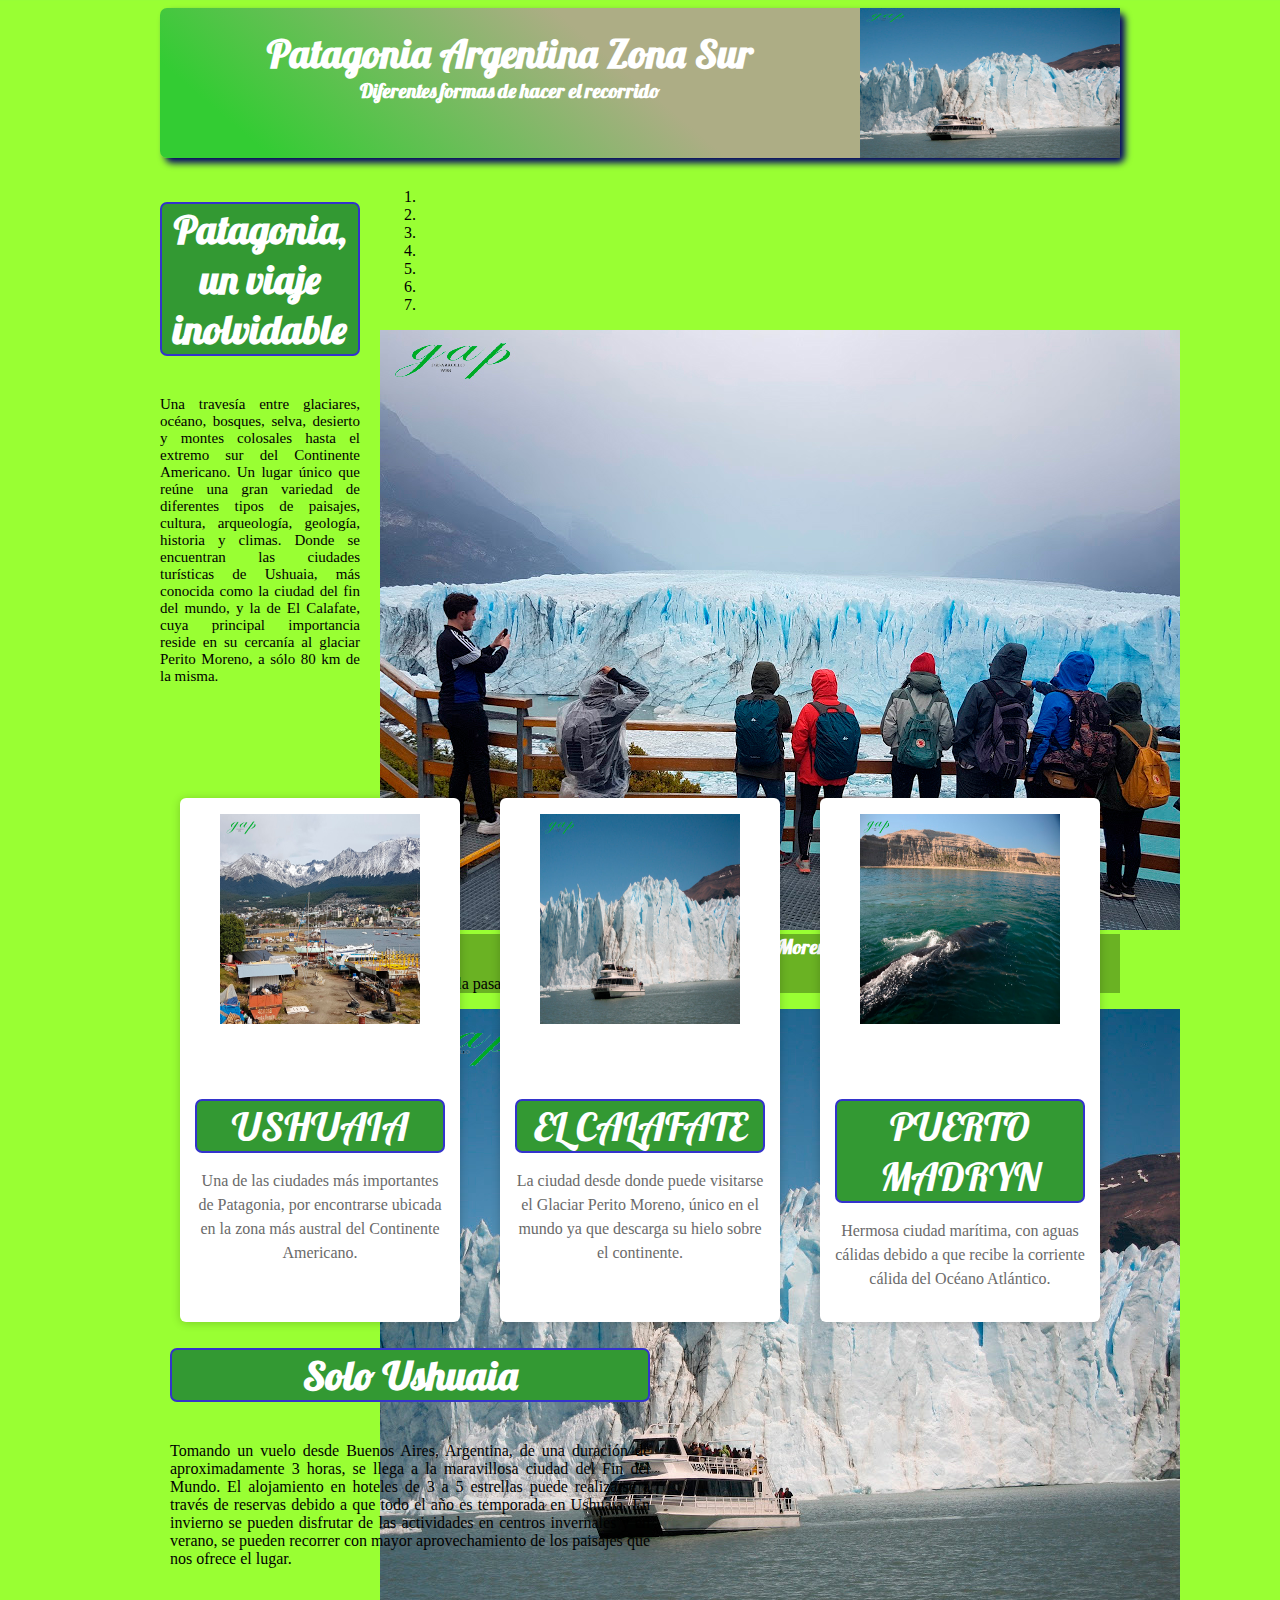
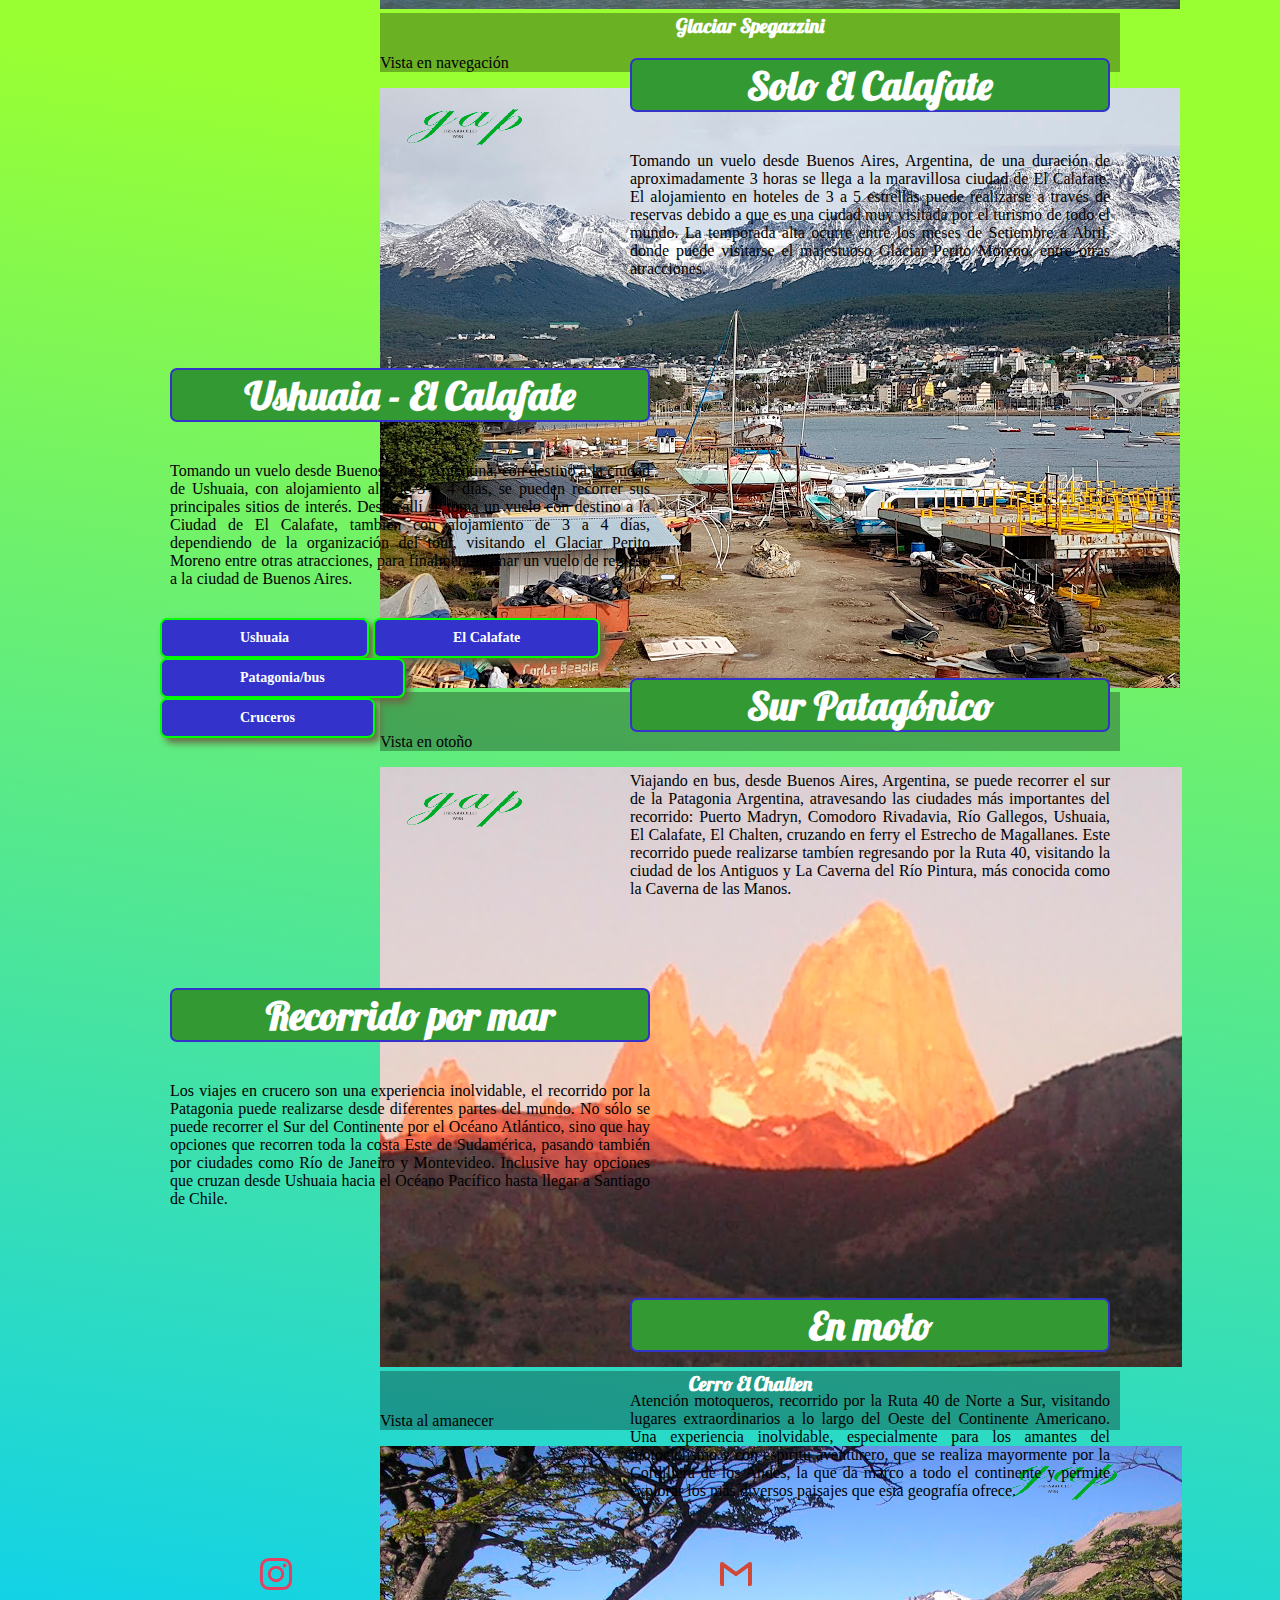
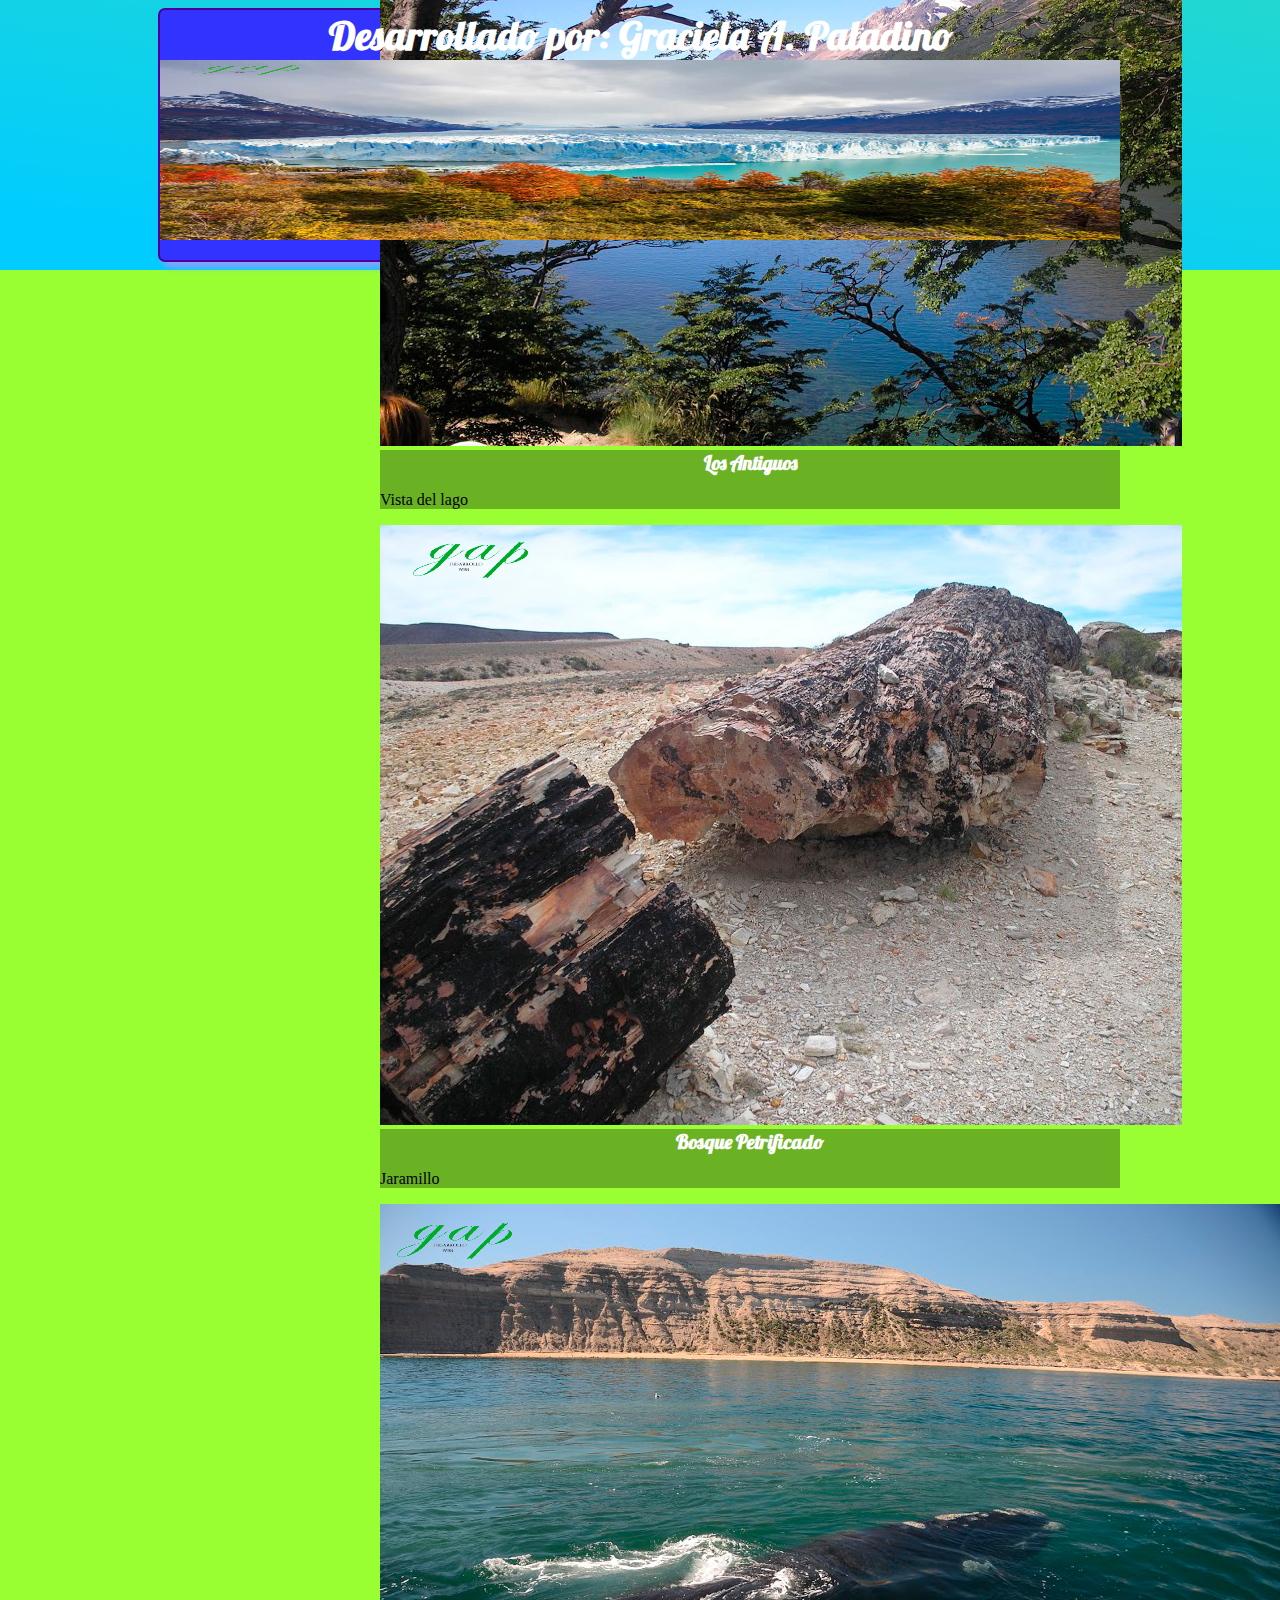
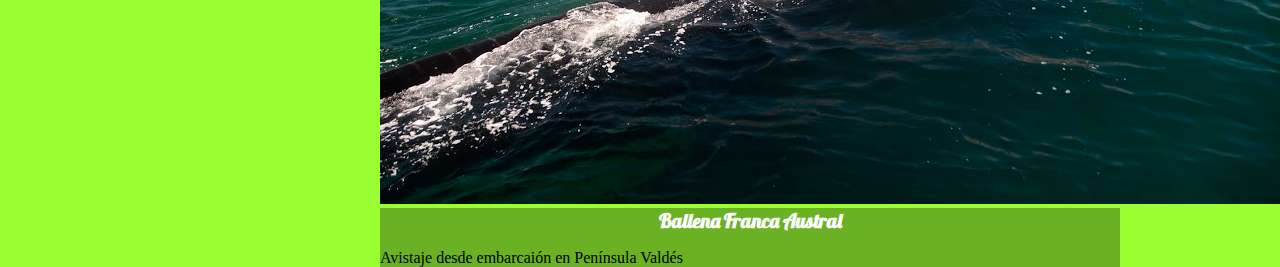
==== commit 1597a7a4: "Update index.html" ====
--- a/index.html
+++ b/index.html
@@ -188,7 +188,7 @@
 		</section>
 		<section id="contacto">
 			<div id="con_izq">
-				<a href="https://www.instagram.com/patagonia.fans/" target="new"><img src="imagenes/instagram.PNG"></a>
+				<a href="https://www.instagram.com/patagonia.fans/" target="new"><img src="imagenes/instagram.png"></a>
 			</div>
 			<div id="con_der">
 				<a href="mailto:grapaladino@gmail.com" target="new"><img src="imagenes/gmail.PNG"></a>
@@ -197,7 +197,7 @@
 <footer>
 	<div id="footer">
 				<h1>Desarrollado por: Graciela A. Paladino</h1>
-				<img src="imagenes/cardc.JPG" class="imagenes_ancho" height="180px">
+				<img src="imagenes/cardc.jpg" class="imagenes_ancho" height="180px">
 		 
 		
 </footer>
